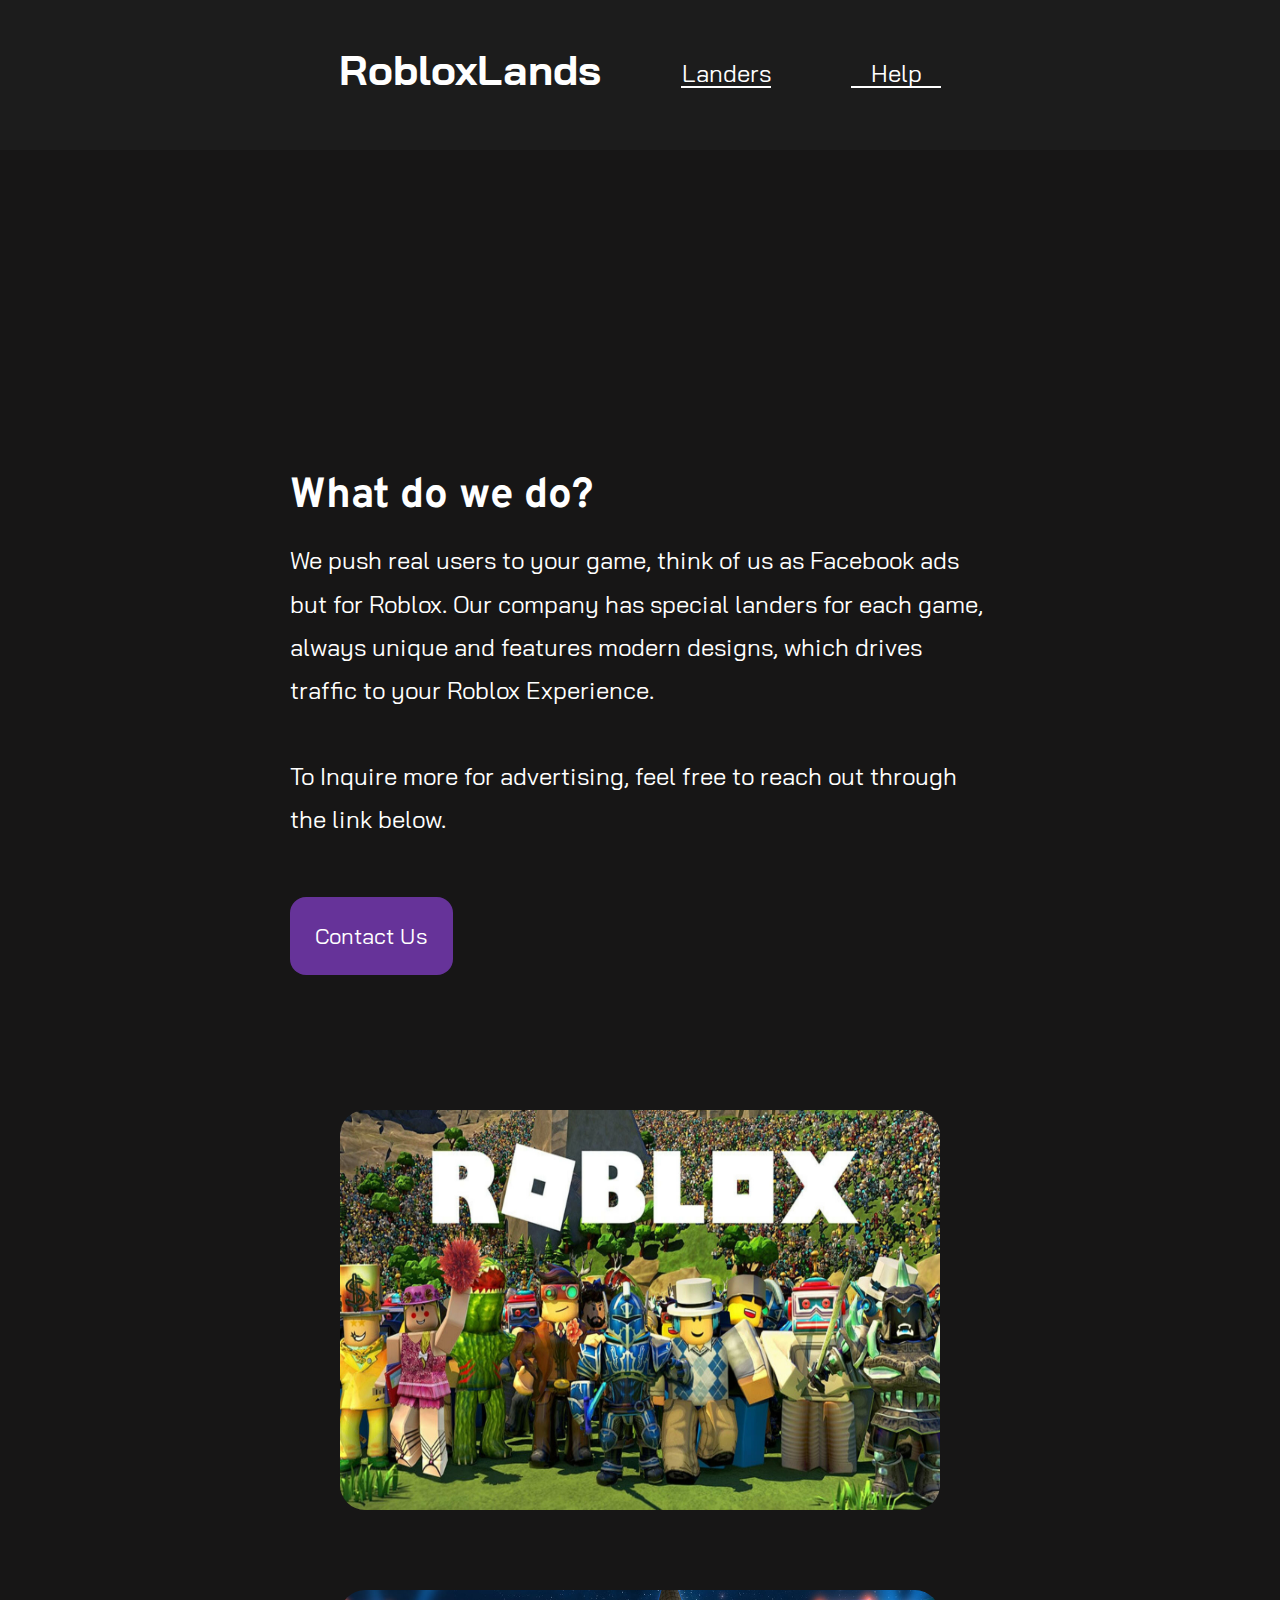
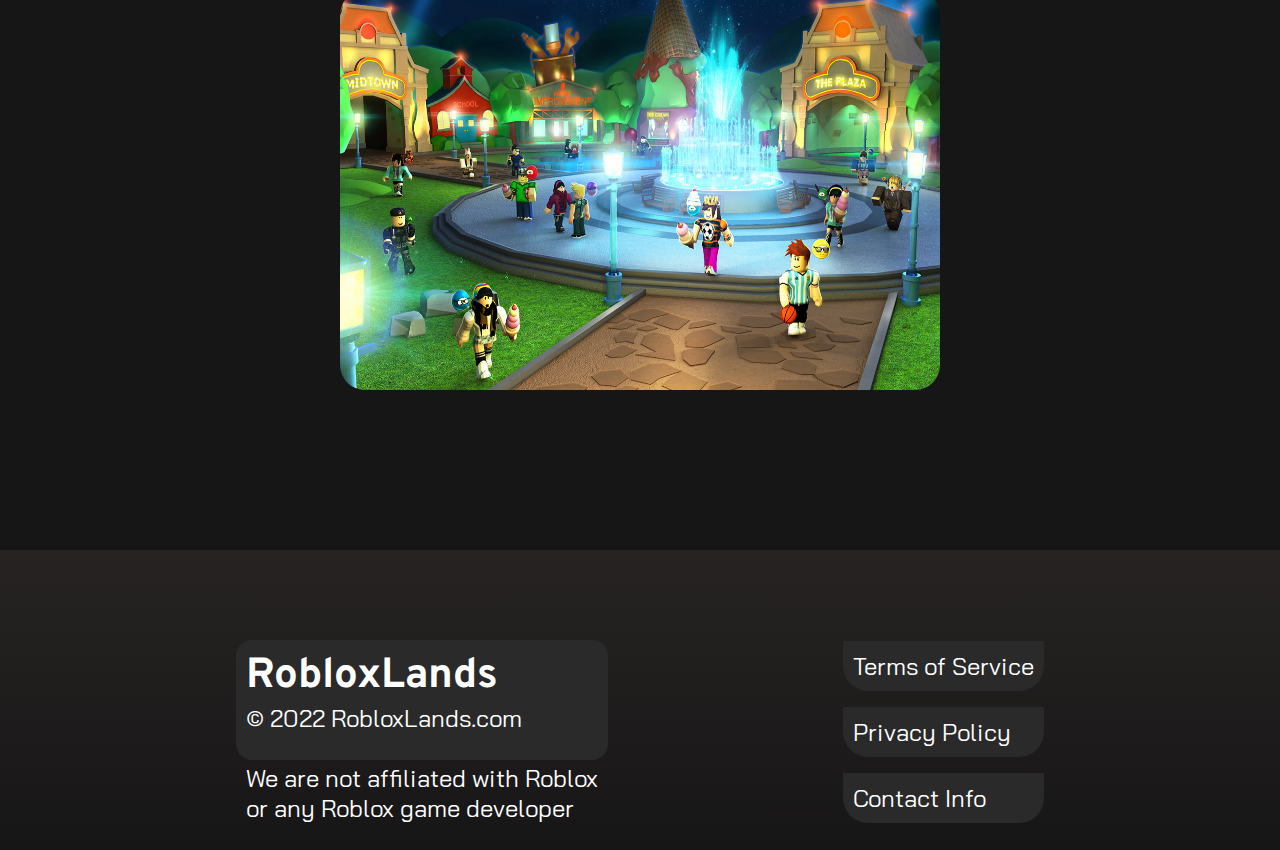
==== index.html @ dc9829b4 "Added Homepage with Dropdown nav" ====
<!DOCTYPE html>
<html lang="en">
<head>
    <meta charset="UTF-8">
    <link rel="stylesheet" href="static/css/footer.css" type="text/css">
    <link rel="stylesheet" href="static/css/root.css" type="text/css">
    <link rel="stylesheet" href="static/css/global.css">
    <link rel="stylesheet" href="static/css/index.css">
    <link rel="stylesheet" href="static/css/nav.css">
    <link rel="icon" href="static/images/roblox_web_icon.png?" sizes="64x64">
    <title>RobloxLands</title>
</head>
<body>
    <nav class="nav">
        <div class="nav__container">
            <div class="nav__dropdown-sections">
                <div class="nav__header">
                    <a href="/contact" class="nav--homepage-link no-text-dec"><h1 class="nav--title">RobloxLands</h1></a>
                </div>
                <div class="nav__dropdown">
                    <button class="nav__dropdown-btn">Landers</button>
                    <div class="nav__dropdown-content">
                        <a href="/desktop">Desktop Lander</a>
                        <a href="/mobile">Mobile Lander</a>
                    </div>
                </div>
                <div class="nav__dropdown">
                    <button class="nav__dropdown-btn">Help</button>
                    <div class="nav__dropdown-content">
                        <a href="/terms-of-service">Terms of Service</a>
                        <a href="/privacy-policy">Privacy Policy</a>
                        <a href="/contact">Contact Us</a>
                    </div>
                </div>
            </div>
        </div>
    </nav>
    <div class="home">
        <div class="home__container">
            <div class="home__info">
                <div class="home__info-row">
                    <h1 class="home__info--header">What do we do?</h1>
                    <p class="home__info--paragraph">
                        We push real users to your game, think of us as Facebook ads but for Roblox.
                        Our company has special landers for each game, always unique and features modern designs, which drives traffic to your Roblox Experience. <br><br>
                        To Inquire more for advertising, feel free to reach out through the link below.</p>

                    <a href="/contact" class="home__info--contact-link no-text-dec">Contact Us</a>
                </div>
                <div class="home__info-row">
                    <img class="home__info--image" src="static/images/roblox_game_2.png" alt="Roblox Graphics">
                    <img class="home__info--image" src="static/images/roblox_game_3.png" alt="Roblox Graphics">
                </div>
            </div>
        </div>
    </div>
    <footer class="footer">
        <div class="footer__section">
            <a href="" class="footer--homepage-link no-text-dec"><h1 class="footer--header">RobloxLands</h1></a>
            <p class="footer--paragraph">© 2022 RobloxLands.com <br><br> We are not affiliated with Roblox <br> or any Roblox game developer</p>
        </div>
        <div class="footer__section">
            <ul class="footer__list">
                <li class="footer--list-item">
                    <a href="/terms-of-service" class="footer--link no-text-dec">Terms of Service</a>
                </li>
                <li class="footer--list-item">
                    <a href="/privacy-policy" class="footer--link no-text-dec">Privacy Policy</a>
                </li>
                <li class="footer--list-item">
                    <a href="/contact" class="footer--link no-text-dec">Contact Info</a>
                </li>
            </ul>
        </div>
    </footer>
</body>
</html>
---- static/css/footer.css ----
/*Footer*/
.footer{
    display: flex;
    justify-content: space-evenly;
    align-items: center;
    height: 300px;
    background-image: linear-gradient(to top, #171616, #272323);
}
.footer__section:nth-child(1){
    padding: 10px;
    height: 100px;
    background-color: #2a2a2a;
    border-radius: 1rem;
}
.footer__section{
    padding-top: 5rem;
    outline: none;
}
.footer--header{
    font-family: var(--overpass);
    font-size: 42px;
    color: white;
}
.footer--paragraph{
    font-family: var(--bai);
    font-size: 24px;
    color: white;
}
.footer__list{
    list-style-type: none;
}
.footer--list-item{
    margin-bottom: 1rem;
    background-color: #2a2a2a;
    padding: 10px;
    border-bottom-left-radius: 25px;
    border-bottom-right-radius: 25px;
}
.footer--link{
    color: white;
    font-size: 24px;
    font-family: var(--bai);
}

/*Selectors*/

/*Header in footer*/
.footer__section:nth-child(1):hover{
    transition: 1s ease-in-out;
    border: 2px solid white;
}
/*Footer Items*/
.footer--list-item:hover{
    transition: 1s ease;
    border: 2px solid white;
}
---- static/css/root.css ----
@import url('https://fonts.googleapis.com/css2?family=Overpass&family=Ubuntu&display=swap');
@import url('https://fonts.googleapis.com/css2?family=Bai+Jamjuree&family=Raleway:wght@400;700&family=Ubuntu&display=swap');

:root{
    --overpass: 'Overpass', sans-serif;
    --ubuntu: 'Ubuntu', sans-serif;
    --bai:'Bai Jamjuree', sans-serif;
}
---- static/css/global.css ----
*{
    /*Pushes Everything to the Corner*/
    padding: 0;
    margin: 0;
}
.no-text-dec{
    text-decoration: none;
}
.bg-lightgreen{
    background-color: lightseagreen;
}
.bg-purple{
    background-color: rebeccapurple;
}
.text-steelblue{
    color: steelblue;
}
.small{
    font-size: 32px;
}
.text-dec{
    text-decoration: overline;
}
.top-1rem{
    margin-top: 3rem;
}
---- static/css/index.css ----
.home{
    height: 1500px;
    background-color: #171616;
}
.home__container{
    height: 1500px;
}
.home__info{
    padding-top: 10rem;
    display: flex;
    justify-content: center;
    gap: 10rem;
}
.home__info--header{
    color: white;
    font-family: var(--overpass);
    font-size: 42px;
    padding-bottom: 1rem;
}
.home__info--paragraph{
    color: white;
    font-family: var(--bai);
    font-size: 24px;
    line-height: 1.8;
    max-width: 700px;
    padding-bottom: 5rem;
}
.home__info--contact-link{
    padding: 25px;
    border-radius: 1rem;
    font-family: var(--bai);
    font-size: 22px;
    color: white;
    background-color: rebeccapurple;
}
/*Image Box next in Home Info*/
.home__info-row:nth-child(2){
    display: flex;
    align-items: center;
    flex-direction: column;
    gap: 5rem;
}
.home__info--image{
    height: 500px;
    width: 700px;
    border-radius: 25px;
}
/*For Smaller Screens, Ex: Iphone*/
@media only screen and (max-width: 1800px){
    .home, .home__container{
        height: 2000px;
    }
    .home__container{
        display: flex;
        justify-content: center;
    }
    .home__info{
        flex-direction: column;
    }
    .home__info--image{
        height: 400px;
        width: 600px;
    }
}
---- static/css/nav.css ----
.nav{
    background-color: #1c1c1c;
    height: 150px;
}
.nav__container{
    height: 150px;
    display: flex;
    align-items: center;
    justify-content: space-around;
}
.nav--title{
    font-size: 42px;
    font-family: var(--bai);
    color: white;

}
.nav__dropdown-sections{
    display: flex;
    flex-direction: row;
    gap: 5rem;
}
.nav__dropdown-btn{
    width: 90px;
    height: 30px;
    margin-bottom: 20px;
    margin-top: 15px;
    font-family: var(--bai);
    font-size: 24px;

    color: white;
    background-color: transparent;

    border: none;
    border-bottom: 2px solid white;
}
.nav__dropdown-content{
    display: none;
    position: absolute;
    background-color: #f9f9f9;
    min-width: 160px;
    box-shadow: 0px 8px 16px 0px rgba(0,0,0,0.2);
    z-index: 1;
    font-family: var(--overpass);
}
.nav__dropdown-content a{
    float: none;
    color: black;
    padding: 12px 16px;
    text-decoration: none;
    display: block;
    text-align: left;
    font-family: var(--overpass);
}
.nav__dropdown:hover .nav__dropdown-content {
    display: block;
}
.nav__dropdown:focus .nav__dropdown-content {
    display: block;
}
/*Nav Selectors*/
.nav__dropdown-content a:hover{
    opacity: 0.5;
}
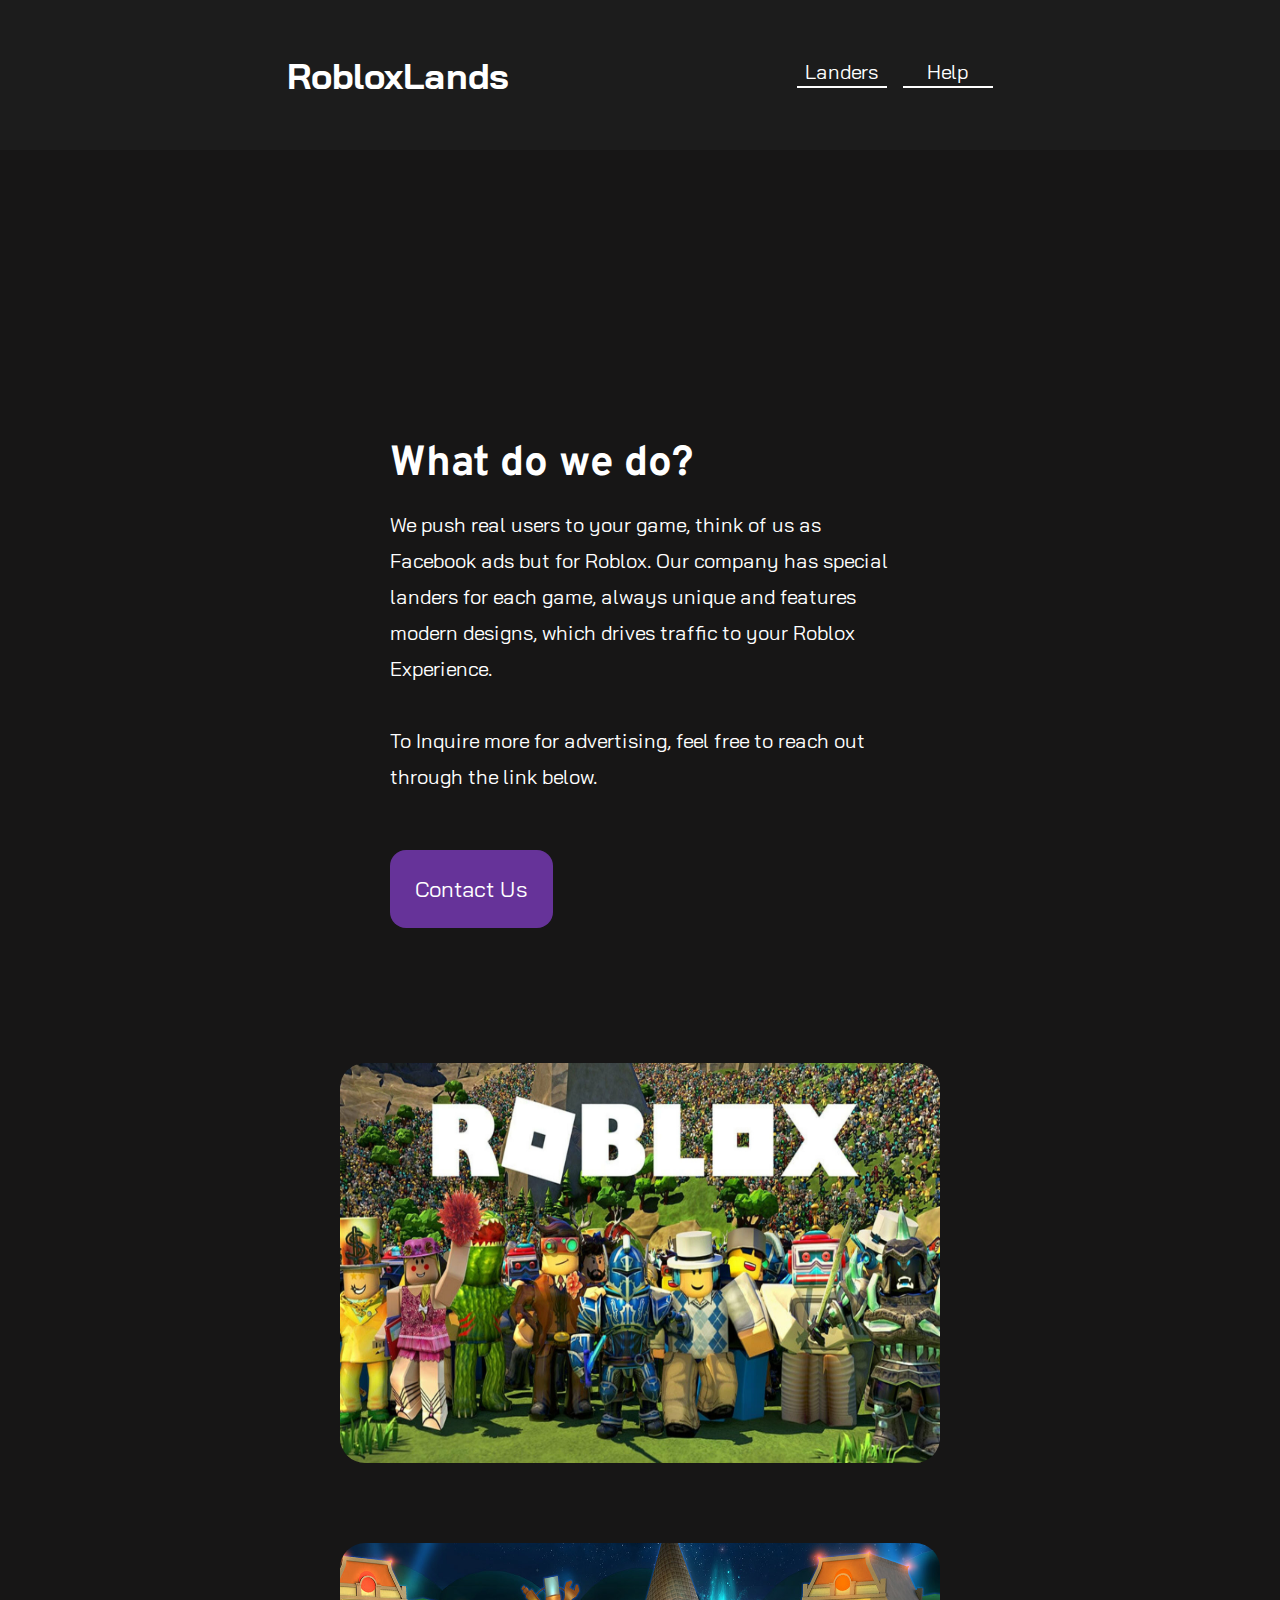
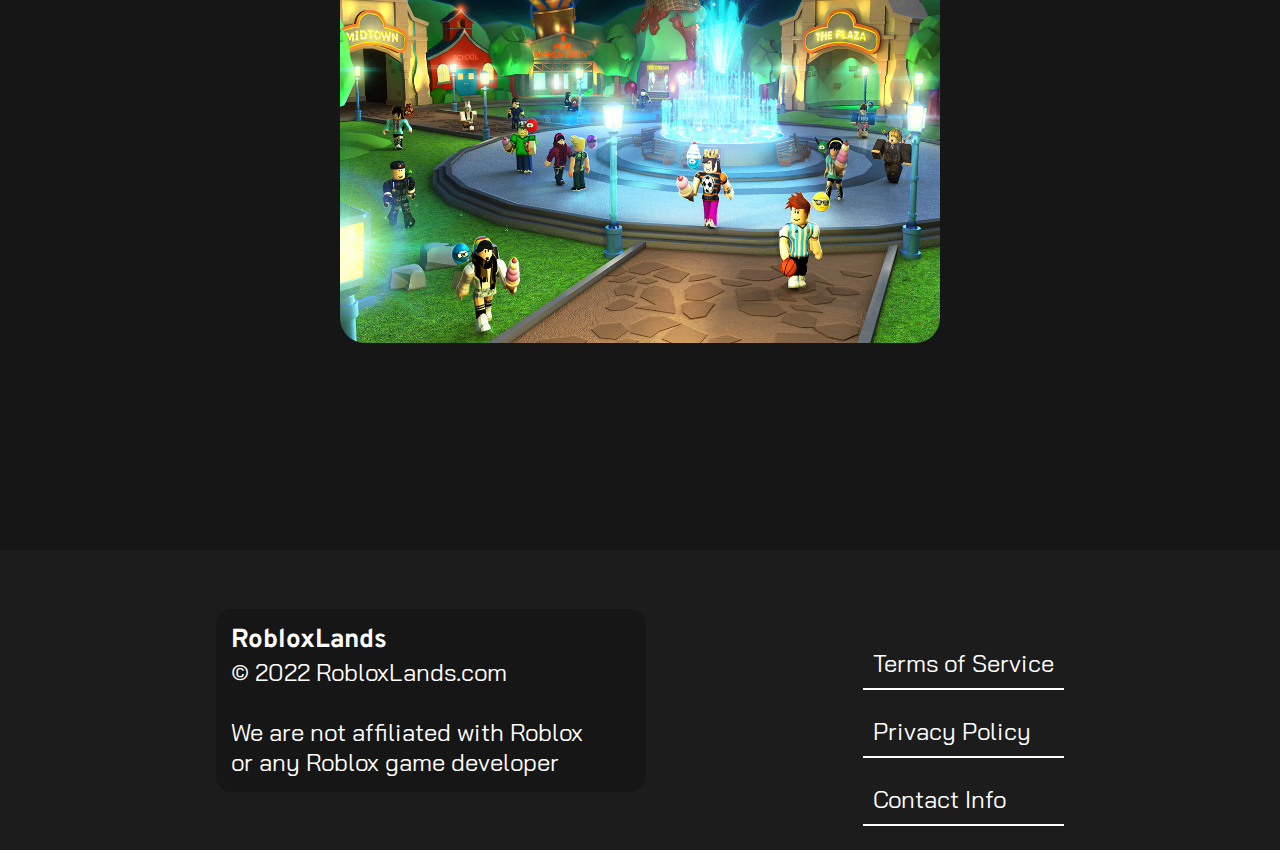
==== commit a75abf69: "Changed Spacing for Nav" ====
--- a/index.html
+++ b/index.html
@@ -13,23 +13,23 @@
 <body>
     <nav class="nav">
         <div class="nav__container">
+            <a href="" class="nav--homepage-link no-text-dec"><h1 class="nav--title">RobloxLands</h1></a>
             <div class="nav__dropdown-sections">
-                <div class="nav__header">
-                    <a href="/contact" class="nav--homepage-link no-text-dec"><h1 class="nav--title">RobloxLands</h1></a>
-                </div>
-                <div class="nav__dropdown">
-                    <button class="nav__dropdown-btn">Landers</button>
-                    <div class="nav__dropdown-content">
-                        <a href="/desktop">Desktop Lander</a>
-                        <a href="/mobile">Mobile Lander</a>
+                <div class="nav__dropdown_container">
+                    <div class="nav__dropdown">
+                        <button class="nav__dropdown-btn">Landers</button>
+                        <div class="nav__dropdown-content">
+                            <a href="/desktop">Desktop Lander</a>
+                            <a href="/mobile">Mobile Lander</a>
+                        </div>
                     </div>
-                </div>
-                <div class="nav__dropdown">
-                    <button class="nav__dropdown-btn">Help</button>
-                    <div class="nav__dropdown-content">
-                        <a href="/terms-of-service">Terms of Service</a>
-                        <a href="/privacy-policy">Privacy Policy</a>
-                        <a href="/contact">Contact Us</a>
+                    <div class="nav__dropdown">
+                        <button class="nav__dropdown-btn">Help</button>
+                        <div class="nav__dropdown-content">
+                            <a href="/terms-of-service">Terms of Service</a>
+                            <a href="/privacy-policy">Privacy Policy</a>
+                            <a href="/contact">Contact Us</a>
+                        </div>
                     </div>
                 </div>
             </div>
--- a/static/css/footer.css
+++ b/static/css/footer.css
@@ -4,12 +4,13 @@
     justify-content: space-evenly;
     align-items: center;
     height: 300px;
-    background-image: linear-gradient(to top, #171616, #272323);
+    background-color: #1c1c1c;
 }
 .footer__section:nth-child(1){
-    padding: 10px;
-    height: 100px;
-    background-color: #2a2a2a;
+    padding: 15px;
+    height: fit-content;
+    width: 400px;
+    background-color: #171616;
     border-radius: 1rem;
 }
 .footer__section{
@@ -18,7 +19,7 @@
 }
 .footer--header{
     font-family: var(--overpass);
-    font-size: 42px;
+    font-size: 26px;
     color: white;
 }
 .footer--paragraph{
@@ -31,10 +32,8 @@
 }
 .footer--list-item{
     margin-bottom: 1rem;
-    background-color: #2a2a2a;
     padding: 10px;
-    border-bottom-left-radius: 25px;
-    border-bottom-right-radius: 25px;
+    border-bottom: 2px solid white;
 }
 .footer--link{
     color: white;
@@ -53,4 +52,18 @@
 .footer--list-item:hover{
     transition: 1s ease;
     border: 2px solid white;
+}
+@media only screen and (max-width: 1000px){
+    .footer{
+        padding-top: 5rem;
+        height: 500px;
+        flex-direction: column;
+    }
+    .footer__list{
+        display: flex;
+        gap: 1rem;
+    }
+    .footer--list-item{
+        text-align: center;
+    }
 }--- a/static/css/index.css
+++ b/static/css/index.css
@@ -6,16 +6,22 @@
     height: 1500px;
 }
 .home__info{
-    padding-top: 10rem;
+    padding-top: 5rem;
     display: flex;
     justify-content: center;
     gap: 10rem;
+}
+/*First Home Info Row*/
+.home__info:nth-child(1){
+    display: flex;
+    align-items: center;
 }
 .home__info--header{
     color: white;
     font-family: var(--overpass);
     font-size: 42px;
     padding-bottom: 1rem;
+    max-width: 700px;
 }
 .home__info--paragraph{
     color: white;
@@ -57,8 +63,18 @@
     .home__info{
         flex-direction: column;
     }
+    .home__info--paragraph{
+        font-size: 20px;
+        max-width: 500px;
+    }
     .home__info--image{
         height: 400px;
         width: 600px;
     }
-}+}
+@media only screen and (max-width: 700px){
+    .home__info--image{
+        height: 300px;
+        width: 90%;
+    }
+}
--- a/static/css/nav.css
+++ b/static/css/nav.css
@@ -6,18 +6,20 @@
     height: 150px;
     display: flex;
     align-items: center;
-    justify-content: space-around;
+    justify-content: space-evenly;
 }
 .nav--title{
-    font-size: 42px;
+    font-size: 36px;
     font-family: var(--bai);
     color: white;
 
 }
 .nav__dropdown-sections{
     display: flex;
-    flex-direction: row;
-    gap: 5rem;
+}
+.nav__dropdown_container{
+    display: flex;
+    gap: 1rem;
 }
 .nav__dropdown-btn{
     width: 90px;
@@ -25,7 +27,7 @@
     margin-bottom: 20px;
     margin-top: 15px;
     font-family: var(--bai);
-    font-size: 24px;
+    font-size: 20px;
 
     color: white;
     background-color: transparent;
@@ -60,4 +62,9 @@
 /*Nav Selectors*/
 .nav__dropdown-content a:hover{
     opacity: 0.5;
+}
+@media only screen and (max-width: 700px){
+    .nav__dropdown_container{
+        flex-direction: column;
+    }
 }